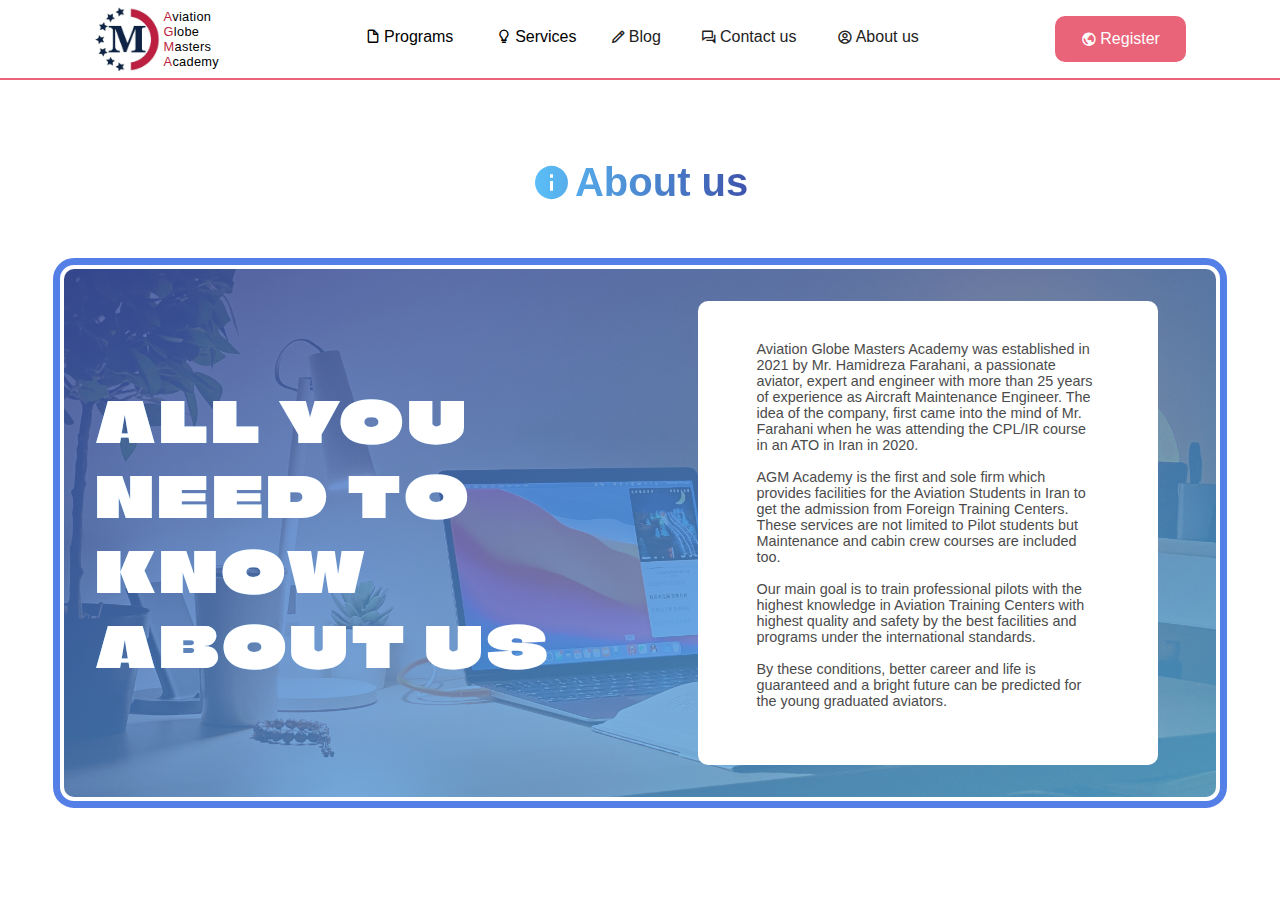
==== pages/About Us/aboutUs.html @ dffbb37b ".." ====
<!DOCTYPE html>
<html lang="en">
  <head>
    <meta charset="UTF-8" />
    <meta http-equiv="X-UA-Compatible" content="IE=edge" />
    <meta name="viewport" content="width=device-width, initial-scale=1.0" />
    <link rel="stylesheet" href="../../style.css" />
    <link rel="stylesheet" href="./aboutUs.css" />
    <link rel="stylesheet" href="../FlightTraning/flightTraning.css" />
    <link
      href="https://unpkg.com/boxicons@2.1.4/css/boxicons.min.css"
      rel="stylesheet"
    />
    <link rel="icon" href="../../data/AGM Logo2.jpg" />
    <link href="https://unpkg.com/aos@2.3.1/dist/aos.css" rel="stylesheet" />

    <title>Flight Training</title>
  </head>
  <body>
    <a href="#" class="go-up">
      <i class="bx bxs-chevron-up"></i>
    </a>
    <header class="header">
      <div class="header_container">
        <div class="whole-logo">
          <a href="../../index.html">
            <img class="logo" src="../../data/AGM Logo2.jpg"
          /></a>
          <p>
            <span class="capital">A</span>viation <br /><span class="capital"
              >G</span
            >lobe<br /><span class="capital">M</span>asters<br />
            <span class="capital">A</span>cademy
          </p>
        </div>
        <ul class="header_ul">
          <li class="header_li" style="margin-right: -2rem">
            <button><i class="bx bx-file-blank"></i>Programs</button>
            <div class="header_li--dropdown">
              <a href="../FlightTraning/flightTraning.html">Fligh training</a>
              <a href="./engineering.html">Engineering</a>
              <a href="../Cabin Crew/cabinCrew.html">Cabin crew</a>
            </div>
          </li>
          <li class="header_li" style="margin-right: -2rem">
            <button><i class="bx bx-bulb"></i>Services</button>
            <div class="header_li--dropdown">
              <a href="../Admission/admission.html">Admission</a>
              <a href="../Visa/visa.html">Visa</a>
              <a href="../Accommodation/Accommodation.html">Accommodation</a>
            </div>
          </li>
          <li class="header_li">
            <button>
              <a href="../Blog/Blog.html"><i class="bx bx-pencil"></i>Blog</a>
            </button>
          </li>
          <li class="header_li">
            <button>
              <a href="../Contact Us/contactUs.html"
                ><i class="bx bx-conversation"></i>Contact us</a
              >
            </button>
          </li>
          <li class="header_li">
            <button>
              <a href="../About Us/aboutUs.html" class="avtivate"
                ><i class="bx bx-user-circle"></i>About us</a
              >
            </button>
          </li>
        </ul>
        <div class="btn btn-readmore btn-header">
          <a href="#"><i class="bx bx-world"></i>Register</a>
        </div>
        <!-- --------------------------------------- -->
        <button class="ham-menu sidebar-toggle">
          <i class="bx bx-menu-alt-right"></i>
        </button>
      </div>
      <aside class="sidebar">
        <!-- links -->

        <div class="aside-head">
          <div class="h1">
            <a href="../../index.html">
              <img src="../../data/AGM Logo2.jpg"
            /></a>
          </div>
          <div class="h2">
            <i class="bx bx-x-circle"></i>
          </div>
        </div>

        <ul class="aside_ul">
          <li class="header_li parent" style="margin-right: -2rem">
            <button><i class="bx bx-chevron-right"></i>Programs</button>

            <div class="lo">
              <li class="header_li re hide">
                <button class="side-b">
                  <a><i class="bx bx-message-square"></i>Fligh training</a>
                </button>
              </li>

              <li class="header_li re hide">
                <button class="side-b">
                  <a href="../Engineering/engineering.html"
                    ><i class="bx bx-message-square"></i>Engineering</a
                  >
                </button>
              </li>
              <li class="header_li re hide">
                <button class="side-b">
                  <a href="../Cabin Crew/cabinCrew.html"
                    ><i class="bx bx-message-square"></i>Cabin crew</a
                  >
                </button>
              </li>
            </div>
          </li>
          <li class="header_li parent ser" style="margin-right: -2rem">
            <button><i class="bx bx-chevron-right"></i>Services</button>

            <span class="ddd">
              <li class="header_li ra hide">
                <button class="side-b">
                  <a href="../Admission/admission.html"
                    ><i class="bx bx-message-square"></i>Admission</a
                  >
                </button>
              </li>
              <li class="header_li ra hide">
                <button class="side-b">
                  <a href="../Visa/visa.html">
                    <i class="bx bx-message-square"></i>Visa</a
                  >
                </button>
              </li>
              <li class="header_li ra hide">
                <button class="side-b">
                  <a href="../Accommodation/Accommodation.html">
                    <i class="bx bx-message-square"></i>Accommodation</a
                  >
                </button>
              </li>
            </span>
          </li>

          <li class="header_li parent">
            <button class="side-b">
              <a href="../Contact Us/contactUs.html"
                ><i class="bx bx-conversation"></i>Contact us</a
              >
            </button>
          </li>
          <li class="header_li parent">
            <button class="side-b">
              <a href="../Blog/Blog.html"><i class="bx bx-pencil"></i>Blog</a>
            </button>
          </li>
          <li class="header_li parent">
            <button class="side-b">
              <a href="../About Us/aboutUs.html"
                ><i class="bx bx-user-circle"></i>About us</a
              >
            </button>
          </li>
          <div class="btn btn-readmore btn-aside">
            <a href="#"><i class="bx bx-world"></i>Register</a>
          </div>
        </ul>
      </aside>
      <!-- --------------------------------------- -->
    </header>

    <section class="about-section rest">
      <h1 class="head"><i class="bx bxs-info-circle"></i>About us</h1>

      <div class="about-dev">
        <div class="r1">
          <h1>ALL YOU NEED TO KNOW ABOUT US</h1>
        </div>
        <div class="r2">
          <div class="white-back">
            <p>
              Aviation Globe Masters Academy was established in 2021 by Mr.
              Hamidreza Farahani, a passionate aviator, expert and engineer with
              more than 25 years of experience as Aircraft Maintenance Engineer.
              The idea of the company, first came into the mind of Mr. Farahani
              when he was attending the CPL/IR course in an ATO in Iran in
              2020.<br /><br />
              AGM Academy is the first and sole firm which provides facilities
              for the Aviation Students in Iran to get the admission from
              Foreign Training Centers. These services are not limited to Pilot
              students but Maintenance and cabin crew courses are included
              too.<br /><br />
              Our main goal is to train professional pilots with the highest
              knowledge in Aviation Training Centers with highest quality and
              safety by the best facilities and programs under the international
              standards. <br /><br />
              By these conditions, better career and life is guaranteed and a
              bright future can be predicted for the young graduated
              aviators.<br /><br />
            </p>
          </div>
        </div>
      </div>
    </section>

    <script src="../../scrollup.js"></script>
    <script src="https://unpkg.com/aos@2.3.1/dist/aos.js"></script>
    <script>
      AOS.init();
    </script>
  </body>
</html>
---- style.css ----
* {
  padding: 0;
  margin: 0;
  box-sizing: border-box;
}

.margin-top-6 {
  margin-top: 3rem;
}

.border {
  width: 80%;
  background-color: #537fe7;
  height: 0.2rem;
  margin: 5rem 0;
  border-radius: 1rem;
}

body {
  font-family: "Roboto", sans-serif; /* change it later maybe === font */
  font-size: 16px;
}

html {
  scroll-behavior: smooth;
}

a {
  text-decoration: none;
  display: flex;
  /* justify-content: center; */
  align-items: center;
}

button {
  display: flex;
  /* justify-content: center; */
  /* align-items: center; */
  /* text-align: center; */
}

.rotate {
  rotate: 90deg;
  transition: all 0.3s ease-in;
}

.activate {
  background-color: #82aae3;
  border-radius: 5px;
  color: white !important;
  transition: all 0.3s;
}

.activate:hover {
  color: black !important;
}

.btn-register {
  background-color: #537fe7;
}

.btn-readmore {
  background-color: #e96479;
  display: inline-block;
}

.btn {
  padding: 0.75rem 1.5rem;
  border-radius: 10px;
  display: inline-block;
  border: 2px solid transparent;
  transition: all 0.3s;
  cursor: pointer;
}

.btn-register:hover {
  background-color: #fff;
  border: 2px solid #537fe7;
}

.btn-readmore:hover {
  background-color: transparent;
  border: 2px solid #e96479;
  transform: translateY(-0.3rem);
}

.btn-register:hover a {
  color: #537fe7;
}

.btn-readmore:hover a {
  color: #e96479;
}

.btn a {
  color: white;
}

li {
  list-style: none;
}

.margin-right {
  margin-right: 1.5rem;
}

.logo {
  height: 4rem;
  /* transform: translateY(-0.5rem); */
}

.whole-logo {
  display: flex;
  align-items: center;
}

.capital {
  color: #bc1f40;
}

.whole-logo p {
  letter-spacing: 0.3px;
  margin-left: 0.2rem;
  font-weight: 500;
  font-size: 0.8rem;
}

.header {
  background-color: white;
  height: 5rem;
  border-bottom: 2px solid #e96479;
}

.header_container {
  padding: 1rem 2rem;
  display: flex;
  justify-content: space-around;
  height: 100%;
}

.header_ul {
  display: flex;
  gap: 1rem;
  justify-content: center;
}

.header_li {
  display: flex;
  flex-direction: column;
  align-items: center;
}

.bx {
  margin-right: 0.2rem;
  /* font-size: 1.2rem;  */
}

.header_li--dropdown {
  transition: all 0.3s;
  display: flex;
  flex-direction: column;
  margin-top: 0.5rem;
  gap: 0.5rem;
  opacity: 0;
  transform: translateY(-2rem);
  visibility: hidden;
  box-shadow: 0px 15px 26px 6px rgba(0, 0, 0, 0.2);
  z-index: 99;
  border-radius: 10px;
  padding: 0.75rem;
  background-color: white;
}

.header_li--dropdown a {
  color: black;
  padding: 0.5rem;
}

.side-b a {
  padding: 0.5rem;
  color: #222;
}

.header_li--dropdown a:not(:last-child) {
  border-bottom: 2px solid #eeeeee;
}

.header_li--dropdown a:hover {
  background-color: #efefef;
}

.header_li button {
  cursor: pointer;
  padding: 0.75rem;
  border-radius: 10px;
  background-color: #fff;
  font-size: 1rem;
  border: none;
}

.header_li button:hover {
  background-color: #efefef;
}

.header_li button:focus + .header_li--dropdown {
  opacity: 1;
  visibility: visible;
  transform: translateY(1rem);
}

.hero {
  background-image: linear-gradient(to right bottom, #2b3467b6, #2b3467ba),
    url(./data/hero.jpg);
  background-attachment: fixed;
  height: 85vh;
  background-size: cover;
  background-position: top;
  position: relative;
  z-index: 1;
  display: grid;
  grid-template-columns: 1fr 1.2fr;
}

.hero_header {
  padding: 3rem;
  /* transform: translateY(-1rem); */
  display: flex;
  flex-direction: column;
  align-items: flex-start;
  justify-content: center;
}

.hero_header h1 {
  font-size: 4rem;
  margin-bottom: 1rem;
  color: #fff;
}

.hero_header p {
  color: white;
  font-size: 1.2rem;
  margin-bottom: 1rem;
}

.hero_images {
  display: flex;
  justify-content: center;
  align-items: center;
}

.hero_images-container img {
  box-shadow: 0 1.5rem 4rem rgb(0 0 0 / 40%);
  position: absolute;
  transition: all 0.4s;
  border-radius: 10px;
  width: 28%;
  z-index: 0;
}

.i1 {
  right: 10%;
  top: 4rem;
}

.i2 {
  right: 25%;
  top: 10rem;
}

.i3 {
  right: 5%;
  top: 15rem;
}

.hero_images-container img:hover {
  transform: scale(1.1) translateY(-2rem);
  outline: 8px solid #537fe7;
  outline-offset: 0.5rem;
  z-index: 10;
}

.hero_images-container:hover img:not(:hover) {
  transform: scale(0.95);
}

.header_li a {
  color: #222;
}

.rest {
  padding: 0 4rem;
  margin-top: 5rem;
  margin-bottom: 1rem;
  align-items: center;
  display: flex;
  flex-direction: column;
}

.rest h1 {
  background-image: linear-gradient(to right, #5bc0f8, #3e54ac);
  -webkit-background-clip: text;
  color: transparent;
  display: flex;
  align-items: center;
  justify-content: center;
}

.head {
  font-size: 2.5rem;
  height: 100%;
  transition: all 0.3s;
  margin-bottom: 1rem;
  display: inline-block;
}

.rest p {
  width: 70%;
  margin: 0 auto;
  color: #4b4b4b;
}

.intrested {
  margin: 2rem;
  height: 23rem;
  position: relative;
  background-image: linear-gradient(to right bottom, #5bc0f8, #3e54ac);
}

.wrapper {
  position: relative;
  height: 100%;
}

.wrapper::after {
  position: absolute;
  top: 0;
  left: 0;
  width: 100%;
  height: 100%;
  content: "";
  background-image: linear-gradient(to right bottom, #5bc1f898, #3e54ac96);
}

.bg-video {
  position: absolute;
  top: 0;
  left: 0;
  width: 100%;
  height: 100%;
  z-index: -1;
  overflow: hidden;
}

.bg-video__content {
  width: 100%;
  height: 100%;
  object-fit: cover;
}

.intrested-h1 {
  z-index: 1;
  font-size: 3.5rem;
  color: white;
  /* text-align: center; */
}

.intrested-img {
  width: 55%;
}

.v-content {
  transform: translateY(-18rem);
  display: grid;
  grid-template-columns: 1fr 1fr;
  gap: 2rem;
  align-items: center;
}

.g1 {
  padding: 0 4rem;
  margin-top: -2rem;
  /* text-align: center; */
  display: flex;
  flex-direction: column;
  /* justify-content: center; */
  align-items: flex-start;
  gap: 1rem;
}

.g2 {
  text-align: center;
  margin: 0 auto;
}

/* --------------SLIDER-------------- */

.slider {
  width: 100%;
  height: 100vh;
}

.swiper {
  width: 70%;
  border-radius: 10px;
  outline: 10px solid #537fe7;
  outline-offset: 0.5rem;
}

.swiper-slide img {
  display: block;
  width: 100%;
  height: 90vh;
}

.swiper-pagination-bullet-active {
  background-color: #fff !important;
}

.swiper-button-prev,
.swiper-button-next {
  color: white !important;
}

/* --------------FOOTER-------------- */
.f-whole {
  /* padding-top: 2rem; */
  padding-bottom: 3rem;
  margin-top: -1rem;
  background-color: #537fe7;
}

.logo-footer {
  text-align: center;
}

.footer-logo {
  width: 60%;
  margin-bottom: 1rem;
}

.social {
  display: flex;
  gap: 1.5rem;
  justify-content: center;
  align-items: center;
  padding-top: 2rem;
}

.social a {
  color: white;
}

.social .bx {
  font-size: 2rem;
}
.row {
  display: grid;
  grid-template-columns: 1fr 1fr 1fr;
  padding: 0 1rem;
  color: white;
  margin: 0 auto;
  justify-items: center;
  margin: 0 auto;
  align-items: center;
}

.footer-img {
  width: 15rem;
}

.f1,
.f2 {
  /* border-top: 2px solid white; */
  padding: 2rem;
  width: 30rem;
}

.f1 ul {
  display: flex;
  gap: 1.5rem;
}

.f2 h3 {
  font-size: 1.1rem;
  line-height: 1.5rem;
  float: right;
  line-height: 1.5rem;
}

.f2 a {
  display: inline-block;
}

.hover-effect {
  transition: all 0.3s;
}

.hover-effect:hover {
  transform: scale(1.2) skewY(5deg);
  background-color: white;
  color: #537fe7 !important;
}

.go-up {
  position: fixed;
  right: 20px;
  width: 3rem;
  height: 3rem;
  justify-content: center;
  display: grid;
  border-radius: 50%;
  color: white;
  z-index: 100;
  bottom: 20px;
  place-items: center;
  background-color: #2f58cd;
  box-shadow: 0 0 10px rgba(0, 0, 0, 0.2);
  cursor: pointer;
  transition: all 0.3s;
}

.go-up:hover {
  transform: scale(1.1) translateY(-0.5rem);
  color: #ffbf00;
}

.bxs-chevron-up {
  display: block;
  text-align: center;
  /* background-color: white; */
  border-radius: 50%;
  display: grid !important;
  margin: 0;
  place-items: center;
  font-size: 1.3rem;
}

.ham-menu {
  display: none;
}

.hidden {
  display: none !important;
  visibility: hidden !important;
}

@media screen and (max-width: 37.5em) {
  .header_ul {
    display: none;
  }

  .slider {
    display: none;
  }

  .ham-menu {
    display: flex;
  }

  .social {
    gap: 1rem;
    padding-top: 1rem;
  }

  .social .bx {
    font-size: 1.5rem !important;
  }

  .btn-header {
    display: none;
  }

  .btn {
    padding: 0.75rem 1rem;
    font-size: 0.9rem;
  }

  .header_container {
    justify-content: space-between;
    padding: 1rem 1rem;
  }

  .bx-menu-alt-right {
    font-size: 2.5rem;
  }

  .go-up {
    width: 2.5rem;
    right: 1.5rem;
    bottom: 30px;
    height: 2.5rem;
  }

  .bxs-chevron-up {
    font-size: 0.9rem;
  }

  .hero {
    align-items: center;
    justify-content: inherit;
    display: flex;
    flex-direction: column;
    width: 100vw;
    height: 70vh;
  }

  .hero_header {
    margin-top: 5rem;
    text-align: center;
    align-items: center;
    padding: 1rem;
  }

  .head {
    font-size: 2rem;
  }

  .rest p {
    width: 74%;
    text-align: start !important;
  }

  .intrested {
    margin: 1rem;
  }
  .hero_header h1 {
    font-size: 2rem;
  }

  .intrested-h1 {
    font-size: 2rem;
  }

  .v-content {
    display: flex;
    flex-direction: column;
  }

  .g1 {
    padding: 0 1rem;
    text-align: center;
    align-items: center;
  }

  .g1 p {
    font-size: 0.9rem;
  }

  .intrested-img {
    width: 40%;
  }
  .rest {
    padding: 0 1rem;
  }

  .row {
    display: flex;
    flex-direction: column;
  }

  .f1 ul {
    gap: 1rem;
    justify-content: center;
    font-size: 0.8rem;
  }

  .f1,
  .f2 {
    width: 100%;
  }

  .f2 {
    display: flex;
    justify-content: center;
    align-items: center;
  }

  .f1 {
    padding: 0;
    margin-bottom: 1.5rem;
  }

  .f2 h3 {
    font-size: 0.9rem;
    width: 80%;
    font-weight: 400;
    text-align: center;
    line-height: 1.5rem;
    float: none;
  }

  .footer-img {
    width: 10rem;
  }

  .f3 {
    margin-top: 2rem;
    margin-bottom: 2rem;
  }

  .hero_images-container .i3 {
    left: 8%;
    top: 25rem;
  }

  .hero_images-container .i2 {
    right: 30%;
    top: 23rem;
    z-index: 10 !important;
  }

  .hero_images-container .i1 {
    right: 8%;
    top: 25rem;
  }

  .hero_images-container img {
    width: 40%;
  }

  .hero_images-container img:hover {
    transform: scale(1.05) translateY(-1rem);
    outline: 5px solid #537fe7;
    outline-offset: 0.3rem;
    z-index: 100;
  }
  .border {
    margin: 3rem 0;
  }
}

/*
=============== 
Fonts
===============
*/
@import url("https://fonts.googleapis.com/css?family=Open+Sans|Roboto:400,700&display=swap");

/*
=============== 
Variables
===============
*/

:root {
  /* dark shades of primary color*/
  --clr-primary-1: hsl(205, 86%, 17%);
  --clr-primary-2: hsl(205, 77%, 27%);
  --clr-primary-3: hsl(205, 72%, 37%);
  --clr-primary-4: hsl(205, 63%, 48%);
  /* primary/main color */
  --clr-primary-5: hsl(205, 78%, 60%);
  /* lighter shades of primary color */
  --clr-primary-6: hsl(205, 89%, 70%);
  --clr-primary-7: hsl(205, 90%, 76%);
  --clr-primary-8: hsl(205, 86%, 81%);
  --clr-primary-9: hsl(205, 90%, 88%);
  --clr-primary-10: hsl(205, 100%, 96%);
  /* darkest grey - used for headings */
  --clr-grey-1: hsl(209, 61%, 16%);
  --clr-grey-2: hsl(211, 39%, 23%);
  --clr-grey-3: hsl(209, 34%, 30%);
  --clr-grey-4: hsl(209, 28%, 39%);
  /* grey used for paragraphs */
  --clr-grey-5: hsl(210, 22%, 49%);
  --clr-grey-6: hsl(209, 23%, 60%);
  --clr-grey-7: hsl(211, 27%, 70%);
  --clr-grey-8: hsl(210, 31%, 80%);
  --clr-grey-9: hsl(212, 33%, 89%);
  --clr-grey-10: hsl(210, 36%, 96%);
  --clr-white: #fff;
  --clr-red-dark: hsl(360, 67%, 44%);
  --clr-red-light: hsl(360, 71%, 66%);
  --clr-green-dark: hsl(125, 67%, 44%);
  --clr-green-light: hsl(125, 71%, 66%);
  --clr-black: #222;
  --ff-primary: "Roboto", sans-serif;
  --ff-secondary: "Open Sans", sans-serif;
  --transition: all 0.3s linear;
  --spacing: 0.1rem;
  --radius: 0.25rem;
  --light-shadow: 0 5px 15px rgba(0, 0, 0, 0.1);
  --dark-shadow: 0 5px 15px rgba(0, 0, 0, 0.2);
  --max-width: 1170px;
  --fixed-width: 620px;
}
/*
=============== 
Global Styles
===============
*/

.section-center {
  width: 90vw;
  margin: 0 auto;
  max-width: 1170px;
}
@media screen and (min-width: 992px) {
  .section-center {
    width: 95vw;
  }
}
main {
  min-height: 100vh;
  display: grid;
  place-items: center;
}

/*
=============== 
Sidebar
===============
*/

.aside_ul {
  display: flex;
  flex-direction: column;
  z-index: 200;
  color: white;
  margin-top: 1rem;
  padding-left: 2rem;
  align-items: start;
}

.btn-aside {
  margin-top: 1rem;
  font-size: 1.5rem;
  padding: 1rem 1.5rem;
}

.aside_ul li {
  background-color: transparent !important;
}

.aside_ul button {
  font-size: 1.5rem;
}

.aside-head button i {
  font-size: 1.5rem !important;
}

.re {
  margin-left: 1rem;
}

.ra {
  margin-left: 1rem;
}

.parent {
  margin-top: 1rem;
  transition: all 0.3s;
}

.aside-head {
  display: flex;
  justify-content: space-between;
  align-items: flex-start;
  padding: 1rem 1rem;
}

.h1 img {
  width: 20%;
}

.h2 i {
  font-size: 2rem !important;
}

.sidebar-toggle {
  position: fixed;
  top: 1rem;
  right: 0.5rem;
  color: var(--clr-primary-7);
  background: transparent;
  border-color: transparent;
  z-index: 99;
  transition: var(--transition);
  cursor: pointer;
  animation: bounce 2s ease-in-out infinite;
}

.sidebar-header {
  display: flex;
  justify-content: space-between;
  align-items: center;
  padding: 1rem 1.5rem;
}

.sidebar {
  position: fixed;
  top: 0;
  z-index: 100;
  left: 0;
  width: 100%;
  height: 100vh;
  background: #fff;
  box-shadow: var(--clr-red-dark);
  transition: var(--transition);
  transform: translate(-100%);
}
.show-sidebar {
  transform: translate(0);
}
@media screen and (min-width: 676px) {
  .sidebar {
    width: 400px;
  }
}

.hide {
  display: none;
}
---- pages/About Us/aboutUs.css ----
@import url("https://fonts.googleapis.com/css2?family=Climate+Crisis&display=swap");

.about-dev {
  background-image: linear-gradient(to bottom right, #3e54acce, #5bc1f8ba),
    url(./iewek-gnos-hhUx08PuYpc-unsplash.jpg);
  height: 33rem;
  width: 100%;
  background-size: cover;
  border-radius: 10px;
  outline: 7px solid #537fe7;
  outline-offset: 0.3rem;
  margin-top: 3rem;
  display: grid;
  grid-template-columns: 1fr 1fr;
}

.r1 {
  padding: 2rem;
  display: flex;
  align-items: center;
  justify-content: center;
}

.r1 h1 {
  font-size: 3.5rem;
  letter-spacing: 0.3rem;
  color: white !important;
  font-family: "Climate Crisis", cursive;
}

.r2 {
  display: flex;
  align-items: center;
  justify-content: center;

  padding: 2rem 0;
}

.white-back {
  width: 80%;
  margin: 0 auto;
  padding: 1rem;
  height: 100%;
  border-radius: 10px;
  background-color: white;
  display: flex;
  align-items: center;
  justify-content: center;
}

.r2 p {
  font-size: 0.9rem;
  width: 80%;
}

@media screen and (max-width: 37.5em) {
  .about-dev {
    display: flex;
    flex-direction: column;
    height: 100%;
  }

  .r1 h1 {
    font-size: 2.5rem;
    text-align: center;
  }

  .r2 {
    padding: 1rem 0;
  }

  .white-back {
    width: 85%;
  }
  .r2 p {
    font-size: 1rem;
  }
}
---- pages/FlightTraning/flightTraning.css ----
.flight-container {
  margin-top: 5rem;
}

.flight-2 img,
.flight-1 img {
  width: 80%;
}

.flight-2 {
  display: flex;
  justify-content: center;
  align-items: center;
}

.grid-2 {
  align-items: center;
  display: grid;
  grid-template-columns: 2fr 1fr;
  /* margin-bottom: 4rem; */
}
.grid-1 {
  align-items: center;
  display: grid;
  grid-template-columns: 1fr 2fr;
}

@media screen and (max-width: 37.5em) {
  .grid-2,
  .grid-1 {
    display: flex;
    flex-direction: column;
  }

  .flight-2 img,
  .flight-1 img {
    margin: 2rem 0;
  }
}
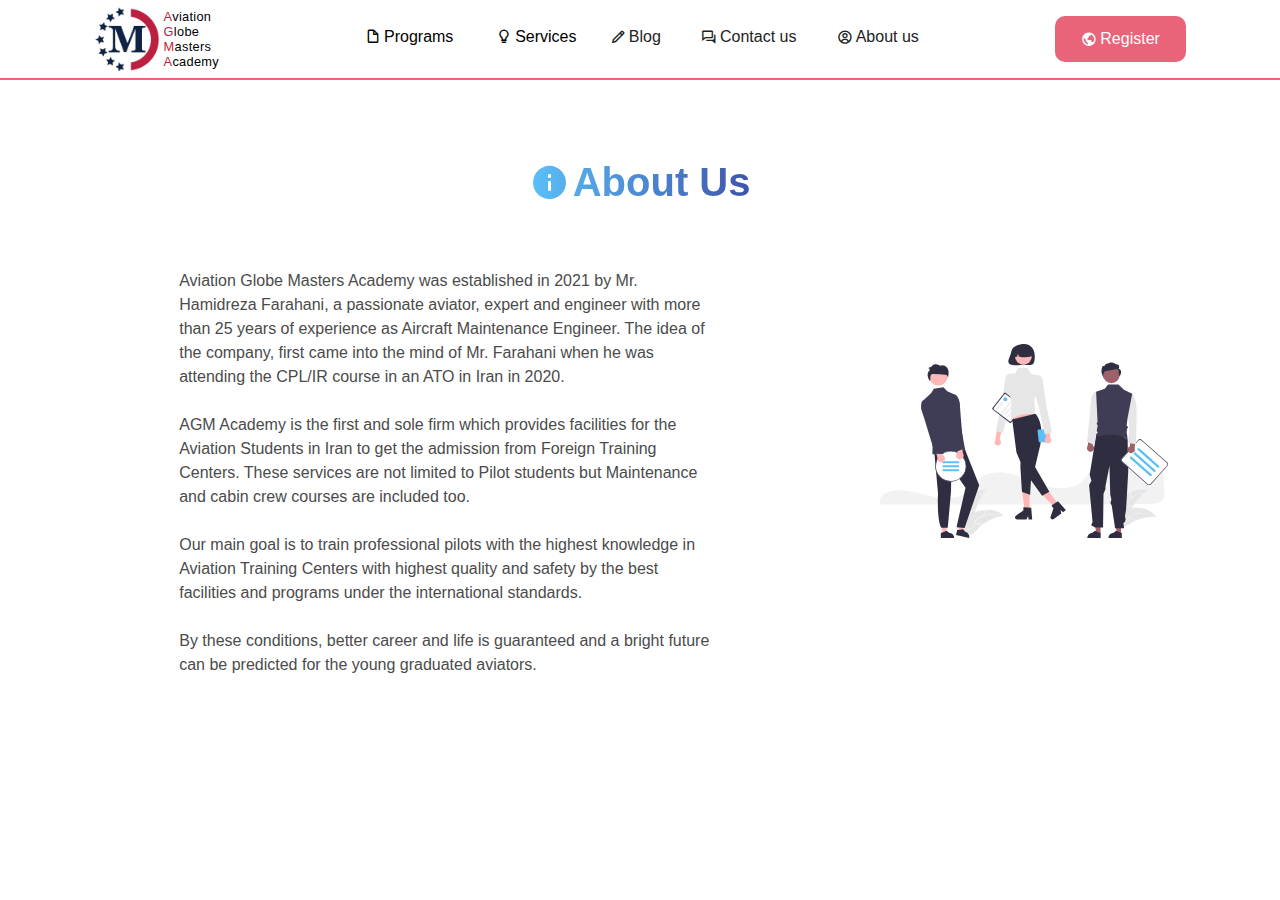
==== commit ed58e3fd: "..." ====
--- a/pages/About Us/aboutUs.html
+++ b/pages/About Us/aboutUs.html
@@ -4,15 +4,15 @@
     <meta charset="UTF-8" />
     <meta http-equiv="X-UA-Compatible" content="IE=edge" />
     <meta name="viewport" content="width=device-width, initial-scale=1.0" />
+    <link rel="stylesheet" href="./flightTraning.css" />
     <link rel="stylesheet" href="../../style.css" />
-    <link rel="stylesheet" href="./aboutUs.css" />
     <link rel="stylesheet" href="../FlightTraning/flightTraning.css" />
     <link
       href="https://unpkg.com/boxicons@2.1.4/css/boxicons.min.css"
       rel="stylesheet"
     />
+
     <link rel="icon" href="../../data/AGM Logo2.jpg" />
-    <link href="https://unpkg.com/aos@2.3.1/dist/aos.css" rel="stylesheet" />
 
     <title>Flight Training</title>
   </head>
@@ -38,8 +38,10 @@
             <button><i class="bx bx-file-blank"></i>Programs</button>
             <div class="header_li--dropdown">
               <a href="../FlightTraning/flightTraning.html">Fligh training</a>
-              <a href="./engineering.html">Engineering</a>
-              <a href="../Cabin Crew/cabinCrew.html">Cabin crew</a>
+              <a href="../Engineering/engineering.html">Engineering</a>
+              <a href="../Cabin Crew/cabinCrew.html" class="activate"
+                >Cabin crew</a
+              >
             </div>
           </li>
           <li class="header_li" style="margin-right: -2rem">
@@ -64,14 +66,16 @@
           </li>
           <li class="header_li">
             <button>
-              <a href="../About Us/aboutUs.html" class="avtivate"
+              <a href="../About Us/aboutUs.html"
                 ><i class="bx bx-user-circle"></i>About us</a
               >
             </button>
           </li>
         </ul>
         <div class="btn btn-readmore btn-header">
-          <a href="#"><i class="bx bx-world"></i>Register</a>
+          <a href="../Register/register.html"
+            ><i class="bx bx-world"></i>Register</a
+          >
         </div>
         <!-- --------------------------------------- -->
         <button class="ham-menu sidebar-toggle">
@@ -99,7 +103,9 @@
             <div class="lo">
               <li class="header_li re hide">
                 <button class="side-b">
-                  <a><i class="bx bx-message-square"></i>Fligh training</a>
+                  <a href="../FlightTraning/flightTraning.html"
+                    ><i class="bx bx-message-square"></i>Fligh training</a
+                  >
                 </button>
               </li>
 
@@ -112,7 +118,7 @@
               </li>
               <li class="header_li re hide">
                 <button class="side-b">
-                  <a href="../Cabin Crew/cabinCrew.html"
+                  <a href="../Cabin Crew/cabinCrew.html" class="activate"
                     ><i class="bx bx-message-square"></i>Cabin crew</a
                   >
                 </button>
@@ -167,29 +173,28 @@
             </button>
           </li>
           <div class="btn btn-readmore btn-aside">
-            <a href="#"><i class="bx bx-world"></i>Register</a>
+            <a href="../Register/register.html"
+              ><i class="bx bx-world"></i>Register</a
+            >
           </div>
         </ul>
       </aside>
       <!-- --------------------------------------- -->
     </header>
 
-    <section class="about-section rest">
-      <h1 class="head"><i class="bx bxs-info-circle"></i>About us</h1>
-
-      <div class="about-dev">
-        <div class="r1">
-          <h1>ALL YOU NEED TO KNOW ABOUT US</h1>
-        </div>
-        <div class="r2">
-          <div class="white-back">
-            <p>
+    <div class="flight-container">
+      <section class="rest" style="padding-bottom: 2rem">
+        <h1 class="head"><i class="bx bxs-info-circle"></i>About Us</h1>
+        <div class="grid-2 margin-top-6">
+          <div class="flight-1">
+            <p style="line-height: 1.5rem">
               Aviation Globe Masters Academy was established in 2021 by Mr.
               Hamidreza Farahani, a passionate aviator, expert and engineer with
               more than 25 years of experience as Aircraft Maintenance Engineer.
               The idea of the company, first came into the mind of Mr. Farahani
               when he was attending the CPL/IR course in an ATO in Iran in
-              2020.<br /><br />
+              2020.<br />
+              <br />
               AGM Academy is the first and sole firm which provides facilities
               for the Aviation Students in Iran to get the admission from
               Foreign Training Centers. These services are not limited to Pilot
@@ -198,20 +203,17 @@
               Our main goal is to train professional pilots with the highest
               knowledge in Aviation Training Centers with highest quality and
               safety by the best facilities and programs under the international
-              standards. <br /><br />
-              By these conditions, better career and life is guaranteed and a
-              bright future can be predicted for the young graduated
-              aviators.<br /><br />
+              standards.<br /><br />By these conditions, better career and life
+              is guaranteed and a bright future can be predicted for the young
+              graduated aviators.
             </p>
           </div>
-        </div>
-      </div>
-    </section>
-
+          <div class="flight-2">
+            <img src="./undraw_team_spirit_re_yl1v.svg" />
+          </div>
+        </div>
+      </section>
+    </div>
     <script src="../../scrollup.js"></script>
-    <script src="https://unpkg.com/aos@2.3.1/dist/aos.js"></script>
-    <script>
-      AOS.init();
-    </script>
   </body>
 </html>
--- a/style.css
+++ b/style.css
@@ -254,29 +254,32 @@
   transition: all 0.4s;
   border-radius: 10px;
   width: 28%;
-  z-index: 0;
+  /* z-index: 0; */
 }
 
 .i1 {
   right: 10%;
   top: 4rem;
+  z-index: 5;
 }
 
 .i2 {
   right: 25%;
   top: 10rem;
+  z-index: 10;
 }
 
 .i3 {
   right: 5%;
   top: 15rem;
+  z-index: 4;
 }
 
 .hero_images-container img:hover {
   transform: scale(1.1) translateY(-2rem);
   outline: 8px solid #537fe7;
   outline-offset: 0.5rem;
-  z-index: 10;
+  z-index: 100;
 }
 
 .hero_images-container:hover img:not(:hover) {
--- a/pages/FlightTraning/flightTraning.css
+++ b/pages/FlightTraning/flightTraning.css
@@ -4,13 +4,14 @@
 
 .flight-2 img,
 .flight-1 img {
-  width: 80%;
+  width: 75%;
 }
 
 .flight-2 {
   display: flex;
   justify-content: center;
   align-items: center;
+  padding-bottom: 4rem;
 }
 
 .grid-2 {
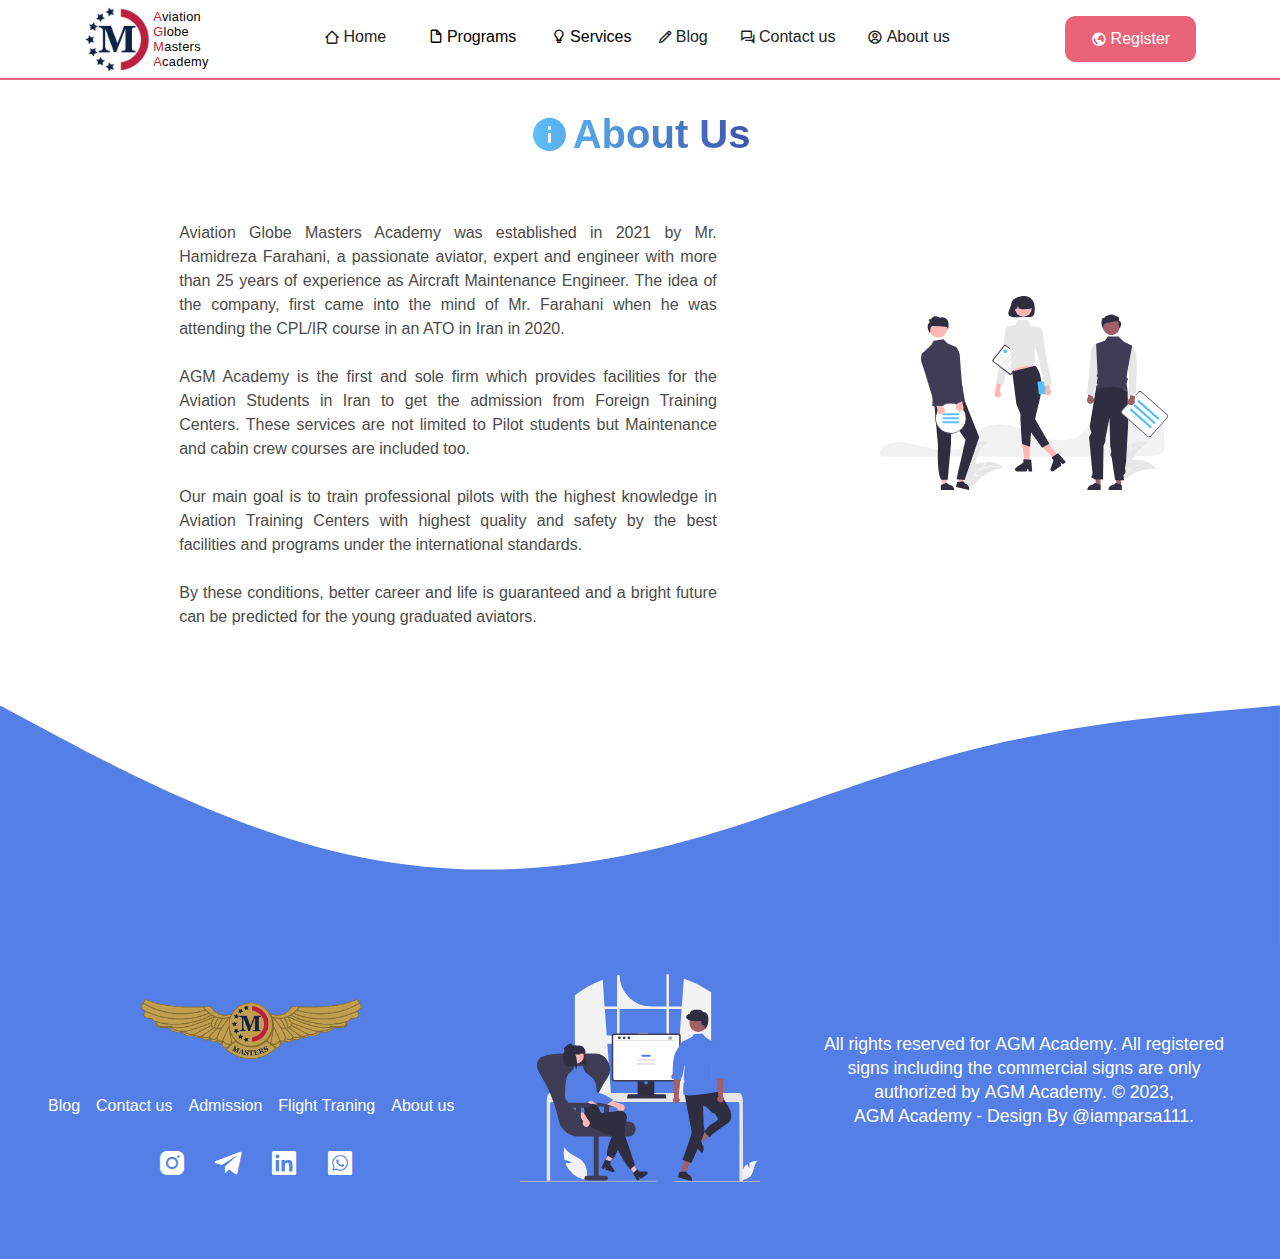
==== commit fa09c1c9: "finished" ====
--- a/pages/About Us/aboutUs.html
+++ b/pages/About Us/aboutUs.html
@@ -14,7 +14,7 @@
 
     <link rel="icon" href="../../data/AGM Logo2.jpg" />
 
-    <title>Flight Training</title>
+    <title>About Us</title>
   </head>
   <body>
     <a href="#" class="go-up">
@@ -34,14 +34,19 @@
           </p>
         </div>
         <ul class="header_ul">
+          <li class="header_li">
+            <button>
+              <a href="../../index.html"
+                ><i class="bx bx-home-alt-2"></i>Home</a
+              >
+            </button>
+          </li>
           <li class="header_li" style="margin-right: -2rem">
             <button><i class="bx bx-file-blank"></i>Programs</button>
             <div class="header_li--dropdown">
               <a href="../FlightTraning/flightTraning.html">Fligh training</a>
               <a href="../Engineering/engineering.html">Engineering</a>
-              <a href="../Cabin Crew/cabinCrew.html" class="activate"
-                >Cabin crew</a
-              >
+              <a href="../Cabin Crew/cabinCrew.html">Cabin crew</a>
             </div>
           </li>
           <li class="header_li" style="margin-right: -2rem">
@@ -97,6 +102,13 @@
         </div>
 
         <ul class="aside_ul">
+          <li class="header_li">
+            <button class="side-b">
+              <a href="../../index.html"
+                ><i class="bx bx-home-alt-2"></i>Home</a
+              >
+            </button>
+          </li>
           <li class="header_li parent" style="margin-right: -2rem">
             <button><i class="bx bx-chevron-right"></i>Programs</button>
 
@@ -125,7 +137,10 @@
               </li>
             </div>
           </li>
-          <li class="header_li parent ser" style="margin-right: -2rem">
+          <li
+            class="header_li parent ser"
+            style="margin-right: -2rem; margin-top: 0.6rem"
+          >
             <button><i class="bx bx-chevron-right"></i>Services</button>
 
             <span class="ddd">
@@ -153,19 +168,19 @@
             </span>
           </li>
 
-          <li class="header_li parent">
+          <li class="header_li">
             <button class="side-b">
               <a href="../Contact Us/contactUs.html"
                 ><i class="bx bx-conversation"></i>Contact us</a
               >
             </button>
           </li>
-          <li class="header_li parent">
+          <li class="header_li">
             <button class="side-b">
               <a href="../Blog/Blog.html"><i class="bx bx-pencil"></i>Blog</a>
             </button>
           </li>
-          <li class="header_li parent">
+          <li class="header_li">
             <button class="side-b">
               <a href="../About Us/aboutUs.html"
                 ><i class="bx bx-user-circle"></i>About us</a
@@ -213,6 +228,123 @@
           </div>
         </div>
       </section>
+      <footer>
+        <svg xmlns="http://www.w3.org/2000/svg" viewBox="0 0 1440 320">
+          <path
+            fill="#537fe7"
+            fill-opacity="1"
+            d="M0,32L60,64C120,96,240,160,360,192C480,224,600,224,720,197.3C840,171,960,117,1080,85.3C1200,53,1320,43,1380,37.3L1440,32L1440,320L1380,320C1320,320,1200,320,1080,320C960,320,840,320,720,320C600,320,480,320,360,320C240,320,120,320,60,320L0,320Z"
+          ></path>
+        </svg>
+        <div class="f-whole">
+          <div class="row">
+            <div class="f1">
+              <div class="logo-footer">
+                <img
+                  class="footer-logo"
+                  src="../../data/AGM_Wing-removebg-preview.png"
+                />
+              </div>
+              <ul>
+                <li>
+                  <a
+                    href="../Blog/Blog.html"
+                    class="hover-effect-pages"
+                    href="#"
+                    style="color: white"
+                    >Blog</a
+                  >
+                </li>
+                <li>
+                  <a
+                    href="../Contact Us/contactUs.html"
+                    class="hover-effect-pages"
+                    href="#"
+                    style="color: white"
+                    >Contact us</a
+                  >
+                </li>
+                <li>
+                  <a
+                    href="../Accommodation/Accommodation.html"
+                    class="hover-effect-pages"
+                    href="#"
+                    style="color: white"
+                    >Admission</a
+                  >
+                </li>
+                <li>
+                  <a
+                    href="../FlightTraning/flightTraning.html"
+                    class="hover-effect-pages"
+                    href="#"
+                    style="color: white"
+                    >Flight Traning</a
+                  >
+                </li>
+                <li>
+                  <a
+                    href="../About Us/aboutUs.html"
+                    class="hover-effect-pages"
+                    href="#"
+                    style="color: white"
+                    >About us</a
+                  >
+                </li>
+              </ul>
+              <div class="social">
+                <a
+                  class="hover-effect"
+                  target="_blank"
+                  href="https://instagram.com/agmacademy.ir?igshid=ZDdkNTZiNTM="
+                  ><i class="bx bxl-instagram-alt"></i
+                ></a>
+                <a
+                  target="_blank"
+                  href="https://t.me/AGMAcademy22"
+                  class="hover-effect"
+                  ><i class="bx bxl-telegram"></i
+                ></a>
+                <a
+                  target="_blank"
+                  href="https://www.linkedin.com/company/agm-academy/"
+                  class="hover-effect"
+                  ><i class="bx bxl-linkedin-square"></i
+                ></a>
+                <a
+                  target="_blank"
+                  href="https://wa.me/message/GHIWS6NTPBV7D1"
+                  class="hover-effect"
+                  ><i class="bx bxl-whatsapp-square"></i
+                ></a>
+              </div>
+            </div>
+            <div class="f3">
+              <img
+                class="footer-img"
+                src="../../data/undraw_in_the_office_re_jtgc.svg"
+              />
+            </div>
+            <div class="f2">
+              <h3>
+                All rights reserved for
+                <a>AGM Academy</a>. All registered signs including the
+                commercial signs are only authorized by <a>AGM Academy</a>. ©
+                2023, <a>AGM Academy</a> - Design By
+                <a
+                  target="_blank"
+                  href="https://instagram.com/iamparsa111?igshid=ZDdkNTZiNTM=
+              "
+                  class="hover-effect-pages"
+                  href=""
+                  style="color: white"
+                  >@iamparsa111</a
+                >.
+              </h3>
+            </div>
+          </div>
+        </div>
+      </footer>
     </div>
     <script src="../../scrollup.js"></script>
   </body>
--- a/style.css
+++ b/style.css
@@ -17,8 +17,9 @@
 }
 
 body {
-  font-family: "Roboto", sans-serif; /* change it later maybe === font */
+  font-family: "Roboto", sans-serif;
   font-size: 16px;
+  overflow-x: hidden; /* Hide scrollbars */
 }
 
 html {
@@ -30,6 +31,7 @@
   display: flex;
   /* justify-content: center; */
   align-items: center;
+  color: inherit;
 }
 
 button {
@@ -65,10 +67,12 @@
 }
 
 .btn {
-  padding: 0.75rem 1.5rem;
+  padding: 0.8rem 1.5rem;
   border-radius: 10px;
   display: inline-block;
   border: 2px solid transparent;
+  display: flex;
+  align-items: center;
   transition: all 0.3s;
   cursor: pointer;
 }
@@ -93,6 +97,7 @@
 }
 
 .btn a {
+  font-size: 1rem;
   color: white;
 }
 
@@ -127,6 +132,11 @@
 
 .header {
   background-color: white;
+  position: fixed;
+  top: 0;
+  right: 0;
+  left: 0;
+  z-index: 1000;
   height: 5rem;
   border-bottom: 2px solid #e96479;
 }
@@ -140,7 +150,7 @@
 
 .header_ul {
   display: flex;
-  gap: 1rem;
+  gap: 0.5rem;
   justify-content: center;
 }
 
@@ -168,11 +178,13 @@
   z-index: 99;
   border-radius: 10px;
   padding: 0.75rem;
+
   background-color: white;
 }
 
 .header_li--dropdown a {
   color: black;
+  font-weight: 500;
   padding: 0.5rem;
 }
 
@@ -192,6 +204,7 @@
 .header_li button {
   cursor: pointer;
   padding: 0.75rem;
+  font-weight: 500;
   border-radius: 10px;
   background-color: #fff;
   font-size: 1rem;
@@ -292,7 +305,7 @@
 
 .rest {
   padding: 0 4rem;
-  margin-top: 5rem;
+  margin-top: 7rem;
   margin-bottom: 1rem;
   align-items: center;
   display: flex;
@@ -320,6 +333,8 @@
   width: 70%;
   margin: 0 auto;
   color: #4b4b4b;
+  text-align: justify;
+  /* word-spacing: -2px; */
 }
 
 .intrested {
@@ -455,6 +470,7 @@
 
 .social .bx {
   font-size: 2rem;
+  margin: 0;
 }
 .row {
   display: grid;
@@ -480,7 +496,7 @@
 
 .f1 ul {
   display: flex;
-  gap: 1.5rem;
+  gap: 1rem;
 }
 
 .f2 h3 {
@@ -488,6 +504,8 @@
   line-height: 1.5rem;
   float: right;
   line-height: 1.5rem;
+  font-weight: 300;
+  text-align: center;
 }
 
 .f2 a {
@@ -498,8 +516,22 @@
   transition: all 0.3s;
 }
 
+.hover-effect-pages {
+  transition: all 0.3s;
+  /* padding: 1px; */
+  cursor: pointer;
+}
+
+.hover-effect-pages:hover {
+  transform: scale(1.2);
+  text-shadow: 0.5rem 1rem 2rem rgba(0, 0, 0, 0.2);
+  background-color: white;
+  color: #537fe7 !important;
+}
+
 .hover-effect:hover {
-  transform: scale(1.2) skewY(5deg);
+  transform: scale(1.2);
+  border-radius: 5px;
   background-color: white;
   color: #537fe7 !important;
 }
@@ -619,8 +651,11 @@
   }
 
   .rest p {
-    width: 74%;
-    text-align: start !important;
+    width: 100%;
+  }
+
+  .text-center {
+    text-align: center !important;
   }
 
   .intrested {
@@ -653,7 +688,7 @@
     width: 40%;
   }
   .rest {
-    padding: 0 1rem;
+    padding: 2rem 1rem 3rem 1rem;
   }
 
   .row {
@@ -728,7 +763,7 @@
     z-index: 100;
   }
   .border {
-    margin: 3rem 0;
+    margin: 1rem 0;
   }
 }
 
@@ -806,6 +841,7 @@
 main {
   min-height: 100vh;
   display: grid;
+  margin-top: 5rem;
   place-items: center;
 }
 
@@ -852,7 +888,6 @@
 }
 
 .parent {
-  margin-top: 1rem;
   transition: all 0.3s;
 }
 
@@ -915,3 +950,17 @@
 .hide {
   display: none;
 }
+
+.container-img {
+  display: flex;
+  justify-content: center;
+  align-items: center;
+  margin: 3rem 0;
+}
+
+.container-img img {
+  border-radius: 10px;
+  outline-offset: 0.5rem;
+  outline: 10px solid #82aae3;
+  width: 75%;
+}
--- a/pages/FlightTraning/flightTraning.css
+++ b/pages/FlightTraning/flightTraning.css
@@ -1,5 +1,5 @@
 .flight-container {
-  margin-top: 5rem;
+  margin-top: 7rem;
 }
 
 .flight-2 img,
@@ -37,4 +37,169 @@
   .flight-1 img {
     margin: 2rem 0;
   }
-}
+
+  .box-container {
+    display: flex !important;
+    flex-direction: column;
+    align-items: center;
+  }
+
+  .box-container a {
+    justify-content: center;
+  }
+
+  .back-blog {
+    height: 35vh !important;
+  }
+
+  .whole-blog {
+    padding: 1rem !important;
+    width: 85% !important;
+  }
+
+  .whole-blog p {
+    width: 90% !important;
+  }
+
+  .whole-blog .head {
+    text-align: center;
+    line-height: 2.5rem;
+    font-size: 1.6rem !important;
+    margin-bottom: 3rem !important;
+  }
+
+  .flight-1 p {
+    padding: 1rem;
+  }
+}
+
+.box-container {
+  justify-items: center;
+  display: grid;
+  grid-template-columns: 1fr 1fr 1fr;
+}
+
+.box-caption img {
+  border-radius: 50%;
+  width: 11%;
+  height: 11%;
+}
+
+.box {
+  box-shadow: 0 3rem 6rem rgb(0 0 0 / 10%); /* background-color: red; */
+  border-radius: 20px;
+  overflow: hidden;
+  width: 90%;
+  margin-bottom: 3rem;
+  transition: all 0.3s;
+}
+
+.img-header {
+  background-size: cover;
+  background-position: top;
+  width: 100%;
+  height: 11rem;
+  border-bottom: 4px solid #e96479;
+  border-radius: 3px;
+}
+
+.back1 {
+  background-image: linear-gradient(to bottom right, #3e54acce, #5bc1f8ba),
+    url(../../data/Commercial\ 1.jpg);
+  background-repeat: no-repeat;
+  background-position: center;
+}
+
+.back2 {
+  background-image: linear-gradient(to bottom right, #3e54acce, #5bc1f8ba),
+    url(../Blog/DA40\ NG.jpg);
+  background-repeat: no-repeat;
+  background-position: center;
+}
+
+.back3 {
+  background-image: linear-gradient(to bottom right, #3e54acce, #5bc1f8ba),
+    url(../../data/g1.jpg);
+  background-repeat: no-repeat;
+  background-position: top;
+}
+
+.back4 {
+  background-image: linear-gradient(to bottom right, #3e54acce, #5bc1f8ba),
+    url(../Blog/Commercial\ 1.jpg);
+}
+
+.back5 {
+  background-image: linear-gradient(to bottom right, #3e54acce, #5bc1f8ba),
+    url(../Blog/a350-1000-early_long_flight.jpg);
+}
+
+.back6 {
+  background-image: linear-gradient(to bottom right, #3e54acce, #5bc1f8ba),
+    url(../Blog/h1.jpg);
+}
+
+.box-caption {
+  padding: 1.5rem;
+  display: flex;
+  gap: 1rem;
+}
+
+.box-text {
+  display: flex;
+  flex-direction: column;
+  justify-content: center;
+  align-items: flex-start;
+}
+
+.box-text h3 {
+  margin-bottom: 0.3rem;
+}
+
+.box-p {
+  width: 100% !important;
+  font-size: 0.9rem;
+}
+
+.box:hover {
+  scale: 1.1;
+  transform: translateY(-0.5rem);
+}
+
+.blog-footer {
+  display: flex;
+  justify-content: center;
+}
+.blog-footer img {
+  width: 60%;
+}
+
+.back-blog {
+  width: 100vw;
+  height: 70vh;
+}
+
+.blog-img {
+  display: flex;
+  justify-content: center;
+  margin-top: -5rem;
+}
+
+.blog-img img {
+  width: 40%;
+}
+
+.whole-blog {
+  width: 70%;
+  padding: 2rem;
+  border-radius: 15px;
+  margin: 0 auto;
+  background-color: #fff;
+  border: 4px solid #e1e1e1;
+  transform: translateY(-7rem);
+  line-height: 23px;
+}
+
+.whole-blog p {
+  font-size: 1.05rem;
+}
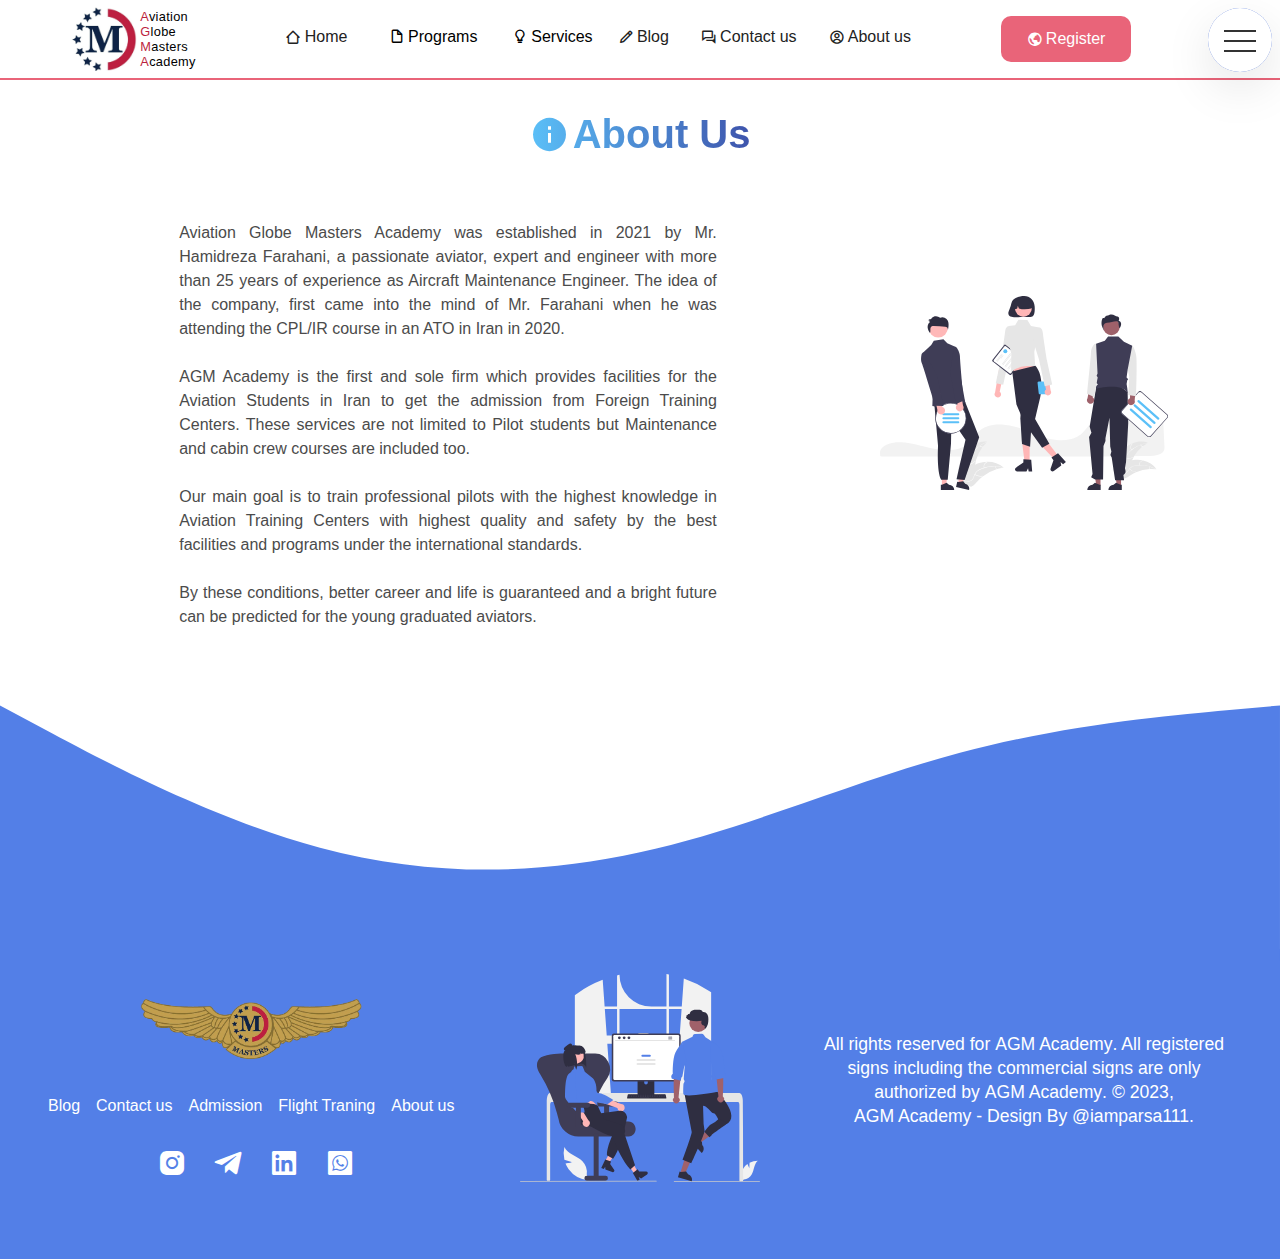
==== commit 157cdef1: "..." ====
--- a/pages/About Us/aboutUs.html
+++ b/pages/About Us/aboutUs.html
@@ -4,7 +4,6 @@
     <meta charset="UTF-8" />
     <meta http-equiv="X-UA-Compatible" content="IE=edge" />
     <meta name="viewport" content="width=device-width, initial-scale=1.0" />
-    <link rel="stylesheet" href="./flightTraning.css" />
     <link rel="stylesheet" href="../../style.css" />
     <link rel="stylesheet" href="../FlightTraning/flightTraning.css" />
     <link
@@ -71,7 +70,7 @@
           </li>
           <li class="header_li">
             <button>
-              <a href="../About Us/aboutUs.html"
+              <a href="#"
                 ><i class="bx bx-user-circle"></i>About us</a
               >
             </button>
@@ -83,117 +82,79 @@
           >
         </div>
         <!-- --------------------------------------- -->
-        <button class="ham-menu sidebar-toggle">
-          <i class="bx bx-menu-alt-right"></i>
-        </button>
-      </div>
-      <aside class="sidebar">
-        <!-- links -->
-
-        <div class="aside-head">
-          <div class="h1">
-            <a href="../../index.html">
-              <img src="../../data/AGM Logo2.jpg"
-            /></a>
-          </div>
-          <div class="h2">
-            <i class="bx bx-x-circle"></i>
-          </div>
-        </div>
-
-        <ul class="aside_ul">
-          <li class="header_li">
-            <button class="side-b">
-              <a href="../../index.html"
-                ><i class="bx bx-home-alt-2"></i>Home</a
-              >
-            </button>
-          </li>
-          <li class="header_li parent" style="margin-right: -2rem">
-            <button><i class="bx bx-chevron-right"></i>Programs</button>
-
-            <div class="lo">
-              <li class="header_li re hide">
-                <button class="side-b">
-                  <a href="../FlightTraning/flightTraning.html"
-                    ><i class="bx bx-message-square"></i>Fligh training</a
-                  >
-                </button>
-              </li>
-
-              <li class="header_li re hide">
-                <button class="side-b">
-                  <a href="../Engineering/engineering.html"
-                    ><i class="bx bx-message-square"></i>Engineering</a
-                  >
-                </button>
-              </li>
-              <li class="header_li re hide">
-                <button class="side-b">
-                  <a href="../Cabin Crew/cabinCrew.html" class="activate"
-                    ><i class="bx bx-message-square"></i>Cabin crew</a
-                  >
-                </button>
-              </li>
-            </div>
-          </li>
-          <li
-            class="header_li parent ser"
-            style="margin-right: -2rem; margin-top: 0.6rem"
-          >
-            <button><i class="bx bx-chevron-right"></i>Services</button>
-
-            <span class="ddd">
-              <li class="header_li ra hide">
-                <button class="side-b">
-                  <a href="../Admission/admission.html"
-                    ><i class="bx bx-message-square"></i>Admission</a
-                  >
-                </button>
-              </li>
-              <li class="header_li ra hide">
-                <button class="side-b">
-                  <a href="../Visa/visa.html">
-                    <i class="bx bx-message-square"></i>Visa</a
-                  >
-                </button>
-              </li>
-              <li class="header_li ra hide">
-                <button class="side-b">
-                  <a href="../Accommodation/Accommodation.html">
-                    <i class="bx bx-message-square"></i>Accommodation</a
-                  >
-                </button>
-              </li>
-            </span>
-          </li>
-
-          <li class="header_li">
-            <button class="side-b">
-              <a href="../Contact Us/contactUs.html"
-                ><i class="bx bx-conversation"></i>Contact us</a
-              >
-            </button>
-          </li>
-          <li class="header_li">
-            <button class="side-b">
-              <a href="../Blog/Blog.html"><i class="bx bx-pencil"></i>Blog</a>
-            </button>
-          </li>
-          <li class="header_li">
-            <button class="side-b">
-              <a href="../About Us/aboutUs.html"
-                ><i class="bx bx-user-circle"></i>About us</a
-              >
-            </button>
-          </li>
-          <div class="btn btn-readmore btn-aside">
-            <a href="../Register/register.html"
-              ><i class="bx bx-world"></i>Register</a
-            >
-          </div>
-        </ul>
-      </aside>
+        <div class="navigation">
+          <input
+            type="checkbox"
+            class="navigation__checkbox"
+            id="navi-toggle"
+          />
+
+          <label for="navi-toggle" class="navigation__button">
+            <span class="navigation__icon">&nbsp;</span>
+          </label>
+
+          <div class="navigation__background">&nbsp;</div>
+
+          <nav class="navigation__nav">
+            <ul class="navigation__list display-none">
+              <li class="navigation__item">
+                <a href="../../index.html" class="navigation__link"
+                  ><span>01</span>Home</a
+                >
+              </li>
+              <li class="navigation__item">
+                <a
+                  href="../FlightTraning/flightTraning.html"
+                  class="navigation__link"
+                  ><span>02</span>Flight Traning</a
+                >
+              </li>
+              <li class="navigation__item">
+                <a
+                  href="../Cabin Crew/cabinCrew.html"
+                  class="navigation__link"
+                  ><span>03</span>Cabin Crew</a
+                >
+              </li>
+              <li class="navigation__item">
+                <a
+                  href="../Admission/admission.html"
+                  class="navigation__link"
+                  ><span>04</span>Admission</a
+                >
+              </li>
+              <li class="navigation__item">
+                <a href="../Visa/visa.html" class="navigation__link"
+                  ><span>05</span>Visa</a
+                >
+              </li>
+              <li class="navigation__item">
+                <a
+                  href="../Accommodation/Accommodation.html"
+                  class="navigation__link"
+                  ><span>06</span>Accommodation</a
+                >
+              </li>
+              <li class="navigation__item">
+                <a href="../Blog/Blog.html" class="navigation__link"
+                  ><span>07</span>Blog</a
+                >
+              </li>
+              <li class="navigation__item">
+                <a
+                  href="../Contact Us/contactUs.html"
+                  class="navigation__link"
+                  ><span>08</span>Contact Us</a
+                >
+              </li>
+              <li class="navigation__item">
+                <a href="../About Us/aboutUs.html" class="navigation__link"
+                  ><span>09</span>About Us</a
+                >
+              </li>
+            </ul>
+          </nav>
+        </div>
       <!-- --------------------------------------- -->
     </header>
 
--- a/style.css
+++ b/style.css
@@ -2,6 +2,10 @@
   padding: 0;
   margin: 0;
   box-sizing: border-box;
+}
+
+.display-none {
+  display: none;
 }
 
 .margin-top-6 {
@@ -577,6 +581,197 @@
 .hidden {
   display: none !important;
   visibility: hidden !important;
+}
+
+@media screen and (max-width: 850px) {
+  .f-whole {
+    padding-bottom: 3rem;
+  }
+  .header_ul {
+    display: none;
+  }
+
+  .slider {
+    display: none;
+  }
+
+  .ham-menu {
+    display: flex;
+  }
+
+  .social {
+    gap: 1rem;
+    padding-top: 1rem;
+  }
+
+  .social .bx {
+    font-size: 1.5rem !important;
+  }
+
+  .btn-header {
+    display: none;
+  }
+
+  .btn {
+    padding: 0.75rem 1rem;
+    font-size: 0.9rem;
+  }
+
+  .header_container {
+    justify-content: space-between;
+    padding: 1rem 1rem;
+  }
+
+  .bx-menu-alt-right {
+    font-size: 2.5rem;
+  }
+
+  .go-up {
+    width: 2.5rem;
+    right: 1.5rem;
+    bottom: 30px;
+    height: 2.5rem;
+  }
+
+  .bxs-chevron-up {
+    font-size: 0.9rem;
+  }
+
+  .hero {
+    align-items: center;
+    justify-content: inherit;
+    display: flex;
+    flex-direction: column;
+    width: 100vw;
+    height: 70vh;
+  }
+
+  .hero_header {
+    margin-top: 5rem;
+    text-align: center;
+    align-items: center;
+    padding: 1rem;
+  }
+
+  .head {
+    font-size: 2rem;
+  }
+
+  .rest p {
+    width: 100%;
+  }
+
+  .text-center {
+    text-align: center !important;
+  }
+
+  .intrested {
+    margin: 1rem;
+  }
+  .hero_header h1 {
+    font-size: 2rem;
+  }
+
+  .intrested-h1 {
+    font-size: 2rem;
+  }
+
+  .v-content {
+    display: flex;
+    flex-direction: column;
+  }
+
+  .g1 {
+    padding: 0 1rem;
+    text-align: center;
+    align-items: center;
+  }
+
+  .g1 p {
+    font-size: 0.9rem;
+  }
+
+  .intrested-img {
+    width: 40%;
+  }
+  .rest {
+    padding: 2rem 1rem 3rem 1rem;
+  }
+
+  .row {
+    display: flex;
+    flex-direction: column;
+  }
+
+  .f1 ul {
+    gap: 1rem;
+    justify-content: center;
+    font-size: 0.8rem;
+  }
+
+  .f1,
+  .f2 {
+    width: 100%;
+  }
+
+  .f2 {
+    display: flex;
+    justify-content: center;
+    align-items: center;
+  }
+
+  .f1 {
+    padding: 0;
+    margin-bottom: 1.5rem;
+  }
+
+  .f2 h3 {
+    font-size: 0.9rem;
+    width: 80%;
+    font-weight: 400;
+    text-align: center;
+    line-height: 1.5rem;
+    float: none;
+  }
+
+  .footer-img {
+    width: 10rem;
+  }
+
+  .f3 {
+    margin-top: 2rem;
+    margin-bottom: 2rem;
+  }
+
+  .hero_images-container .i3 {
+    left: 8%;
+    top: 25rem;
+  }
+
+  .hero_images-container .i2 {
+    right: 30%;
+    top: 23rem;
+    z-index: 10 !important;
+  }
+
+  .hero_images-container .i1 {
+    right: 8%;
+    top: 25rem;
+  }
+
+  .hero_images-container img {
+    width: 40%;
+  }
+
+  .hero_images-container img:hover {
+    transform: scale(1.05) translateY(-1rem);
+    outline: 5px solid #537fe7;
+    outline-offset: 0.3rem;
+    z-index: 100;
+  }
+  .border {
+    margin: 1rem 0;
+  }
 }
 
 @media screen and (max-width: 37.5em) {
@@ -943,7 +1138,7 @@
 }
 @media screen and (min-width: 676px) {
   .sidebar {
-    width: 400px;
+    width: 450px;
   }
 }
 
@@ -964,3 +1159,140 @@
   outline: 10px solid #82aae3;
   width: 75%;
 }
+/* --------------------------------------- */
+.navigation__checkbox {
+  display: none;
+}
+
+.navigation__button {
+  background-color: #fff;
+  height: 4rem;
+  width: 4rem;
+  position: fixed;
+  top: 0.5rem;
+  right: 0.5rem;
+  border-radius: 50%;
+  z-index: 2000;
+  box-shadow: 0 1rem 3rem rgba(0, 0, 0, 0.1);
+  text-align: center;
+  cursor: pointer;
+}
+
+.navigation__background {
+  height: 4rem;
+  width: 4rem;
+  border-radius: 50%;
+  position: fixed;
+  top: 0.5rem;
+  right: 0.5rem;
+  background-image: radial-gradient(#537fe7, rgb(47, 88, 205));
+  z-index: 1000;
+  transition: transform 0.7s cubic-bezier(0.86, 0, 0.07, 1);
+}
+
+.navigation__nav {
+  height: 100vh;
+  position: fixed;
+  top: 0;
+  left: 0;
+  z-index: 1500;
+  opacity: 0;
+  width: 0;
+  transition: all 0.4s ease-in-out;
+}
+
+.navigation__list {
+  position: absolute;
+  top: 50%;
+  left: 50%;
+  -webkit-transform: translate(-50%, -50%);
+  transform: translate(-50%, -50%);
+  list-style: none;
+  text-align: center;
+  width: 100%;
+}
+
+.navigation__item {
+  margin: 0.5rem;
+}
+
+.navigation__link:link,
+.navigation__link:visited {
+  display: inline-block;
+  font-size: 1.2rem;
+  font-weight: 300;
+  padding: 1rem 2rem;
+  color: #fff;
+  text-decoration: none;
+  text-transform: uppercase;
+  transition: all 0.4s;
+}
+.navigation__link:link span,
+.navigation__link:visited span {
+  margin-right: 1rem;
+  display: inline-block;
+}
+
+/* .navigation__link:hover,
+.navigation__link:active {
+  background-position: 100%;
+  color: #537fe7;
+  transform: translateX(1rem);
+} */
+
+.navigation__checkbox:checked ~ .navigation__background {
+  transform: scale(80);
+}
+
+.navigation__checkbox:checked ~ .navigation__nav {
+  opacity: 1;
+  width: 100%;
+}
+
+.navigation__icon {
+  position: relative;
+  margin-top: 2rem;
+}
+.navigation__icon,
+.navigation__icon::before,
+.navigation__icon::after {
+  width: 2rem;
+  height: 2px;
+  background-color: #333;
+  display: inline-block;
+}
+.navigation__icon::before,
+.navigation__icon::after {
+  content: "";
+  position: absolute;
+  left: 0;
+  transition: all 0.2s;
+}
+.navigation__icon::before {
+  top: -0.6rem;
+}
+.navigation__icon::after {
+  top: 0.6rem;
+}
+
+.navigation__button:hover .navigation__icon::before {
+  top: -0.8rem;
+}
+
+.navigation__button:hover .navigation__icon::after {
+  top: 0.8rem;
+}
+
+.navigation__checkbox:checked + .navigation__button .navigation__icon {
+  background-color: transparent;
+}
+
+.navigation__checkbox:checked + .navigation__button .navigation__icon::before {
+  top: 0;
+  transform: rotate(135deg);
+}
+
+.navigation__checkbox:checked + .navigation__button .navigation__icon::after {
+  top: 0;
+  transform: rotate(-135deg);
+}
--- a/pages/FlightTraning/flightTraning.css
+++ b/pages/FlightTraning/flightTraning.css
@@ -24,6 +24,53 @@
   align-items: center;
   display: grid;
   grid-template-columns: 1fr 2fr;
+}
+
+@media screen and (max-width: 850px) {
+  .grid-2,
+  .grid-1 {
+    display: flex;
+    flex-direction: column;
+  }
+
+  .flight-2 img,
+  .flight-1 img {
+    margin: 2rem 0;
+  }
+
+  .box-container {
+    display: flex !important;
+    flex-direction: column;
+    align-items: center;
+  }
+
+  .box-container a {
+    justify-content: center;
+  }
+
+  .back-blog {
+    height: 35vh !important;
+  }
+
+  .whole-blog {
+    padding: 1rem !important;
+    width: 85% !important;
+  }
+
+  .whole-blog p {
+    width: 90% !important;
+  }
+
+  .whole-blog .head {
+    text-align: center;
+    line-height: 2.5rem;
+    font-size: 1.6rem !important;
+    margin-bottom: 3rem !important;
+  }
+
+  .flight-1 p {
+    padding: 1rem;
+  }
 }
 
 @media screen and (max-width: 37.5em) {
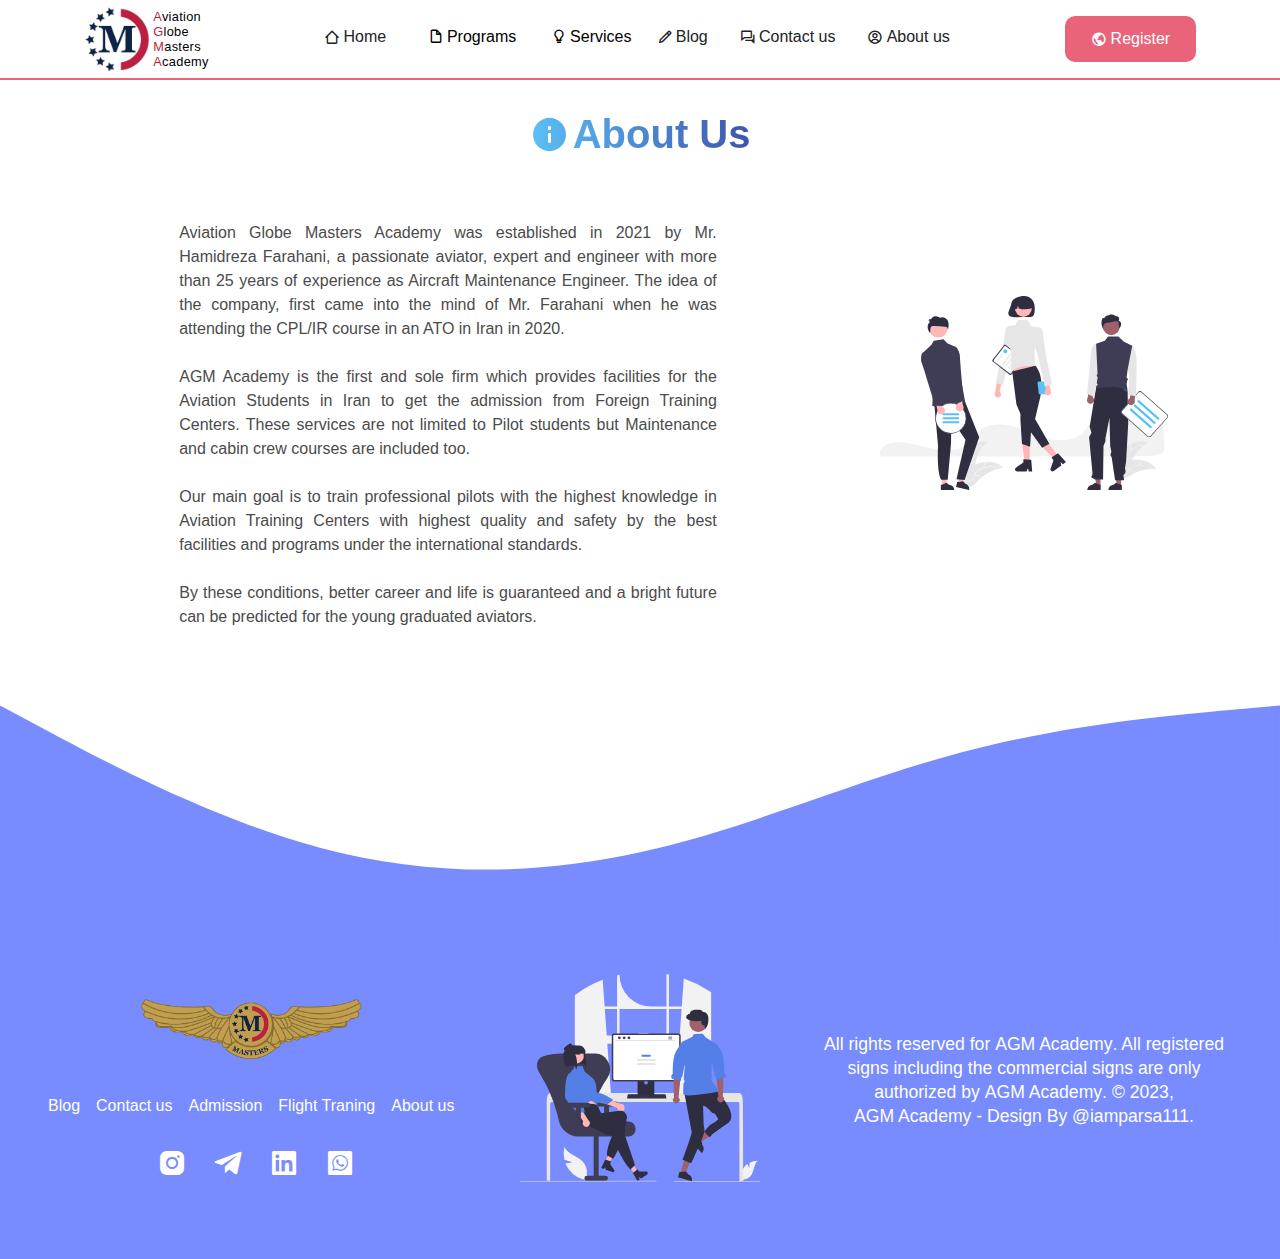
==== commit b5a15c25: "..." ====
--- a/pages/About Us/aboutUs.html
+++ b/pages/About Us/aboutUs.html
@@ -192,7 +192,7 @@
       <footer>
         <svg xmlns="http://www.w3.org/2000/svg" viewBox="0 0 1440 320">
           <path
-            fill="#537fe7"
+            fill="#788BFF"
             fill-opacity="1"
             d="M0,32L60,64C120,96,240,160,360,192C480,224,600,224,720,197.3C840,171,960,117,1080,85.3C1200,53,1320,43,1380,37.3L1440,32L1440,320L1380,320C1320,320,1200,320,1080,320C960,320,840,320,720,320C600,320,480,320,360,320C240,320,120,320,60,320L0,320Z"
           ></path>
--- a/style.css
+++ b/style.css
@@ -448,7 +448,7 @@
   /* padding-top: 2rem; */
   padding-bottom: 3rem;
   margin-top: -1rem;
-  background-color: #537fe7;
+  background-color: #788bff;
 }
 
 .logo-footer {
@@ -583,7 +583,14 @@
   visibility: hidden !important;
 }
 
+.navigation {
+  display: none;
+}
+
 @media screen and (max-width: 850px) {
+  .navigation {
+    display: flex;
+  }
   .f-whole {
     padding-bottom: 3rem;
   }
@@ -745,18 +752,18 @@
 
   .hero_images-container .i3 {
     left: 8%;
-    top: 25rem;
+    top: 21rem;
   }
 
   .hero_images-container .i2 {
     right: 30%;
-    top: 23rem;
+    top: 17rem;
     z-index: 10 !important;
   }
 
   .hero_images-container .i1 {
     right: 8%;
-    top: 25rem;
+    top: 21rem;
   }
 
   .hero_images-container img {
@@ -775,6 +782,9 @@
 }
 
 @media screen and (max-width: 37.5em) {
+  .navigation {
+    display: flex;
+  }
   .header_ul {
     display: none;
   }
